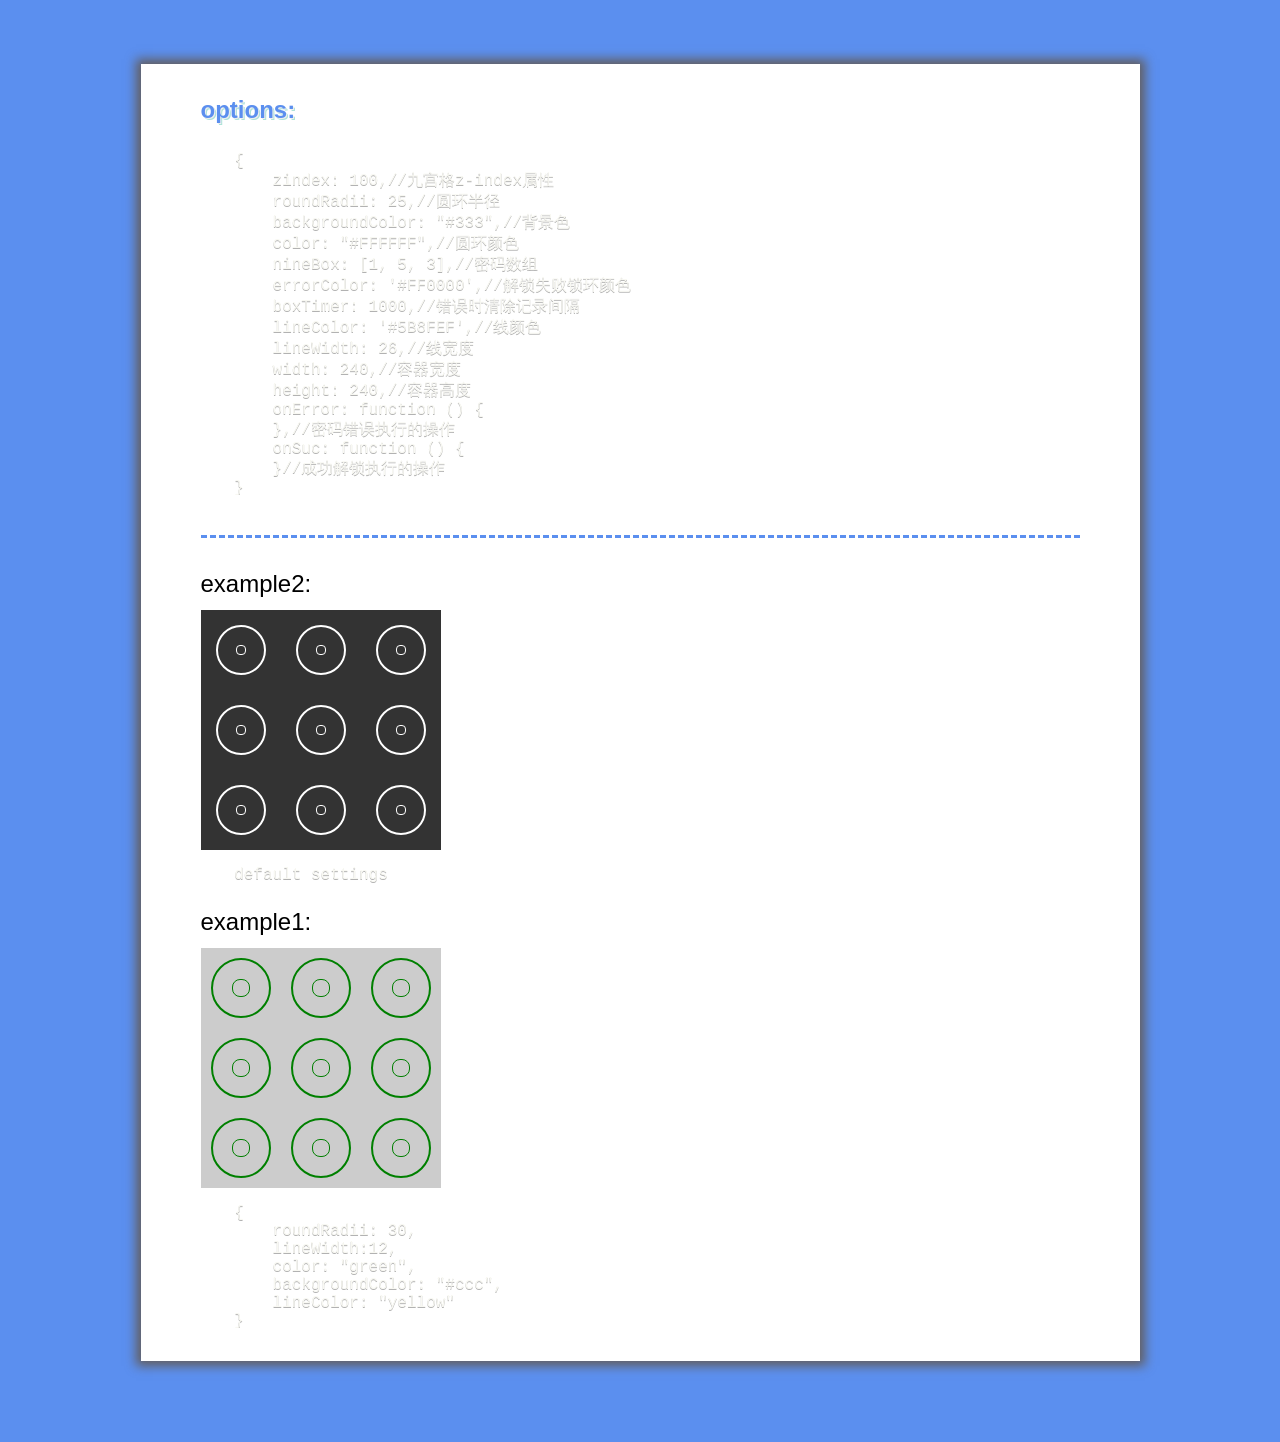
==== example.html @ a8216f03 "" ====
<!DOCTYPE html>
<html lang="zh-cn">
<head>
    <title>example</title>
    <meta charset="utf-8"/>
    <meta name="viewport"
          content="width=device-width, initial-scale=1.0, user-scalable=no, minimum-scale=1.0, maximum-scale=1.0"/>
    <meta name="apple-mobile-web-app-capable" content="yes"/>
    <meta name="apple-mobile-web-app-status-bar-style" content="black"/>
    <meta name="format-detection" content="telephone=no"/>
    <meta http-equiv="Content-Type" content="text/html; charset=gb2312"/>
    <meta name="keywords" content="tt-cc"/>
    <meta name="description" content="tt-cc"/>
    <meta http-equiv="Cache-Control" content="no-transform "/>
    <link rel="shortcut icon" href="./favicon.ico">
    <link rel="bookmark" href="./favicon.ico">

    <link rel="stylesheet" href="http://yui.yahooapis.com/pure/0.6.0/base-min.css">
    <script type="text/javascript" src="http://code.jquery.com/jquery-1.11.3.min.js"></script>

    <script src="src/js/NineBox.js"></script>

    <!-- code highlight-->
    <script type="text/javascript" src="third-lib/prism/prism.js"></script>
    <link href="third-lib/prism/prism.css" type="text/css" rel="stylesheet"/>

    <style type="text/css">
        body {
            background-color: #5B8FEF;
            font-size: 1em;
            font-family:  Lato, "Microsoft YaHei", sans-serif;
        }

        pre {
            overflow: hidden !important;
            padding: 0 !important;
            padding-top: 20px !important;
        }

        code {
            display: block;
            padding: 0;
            margin: -50px -120px;
        }

        .paper-container {
            margin: 0 auto;
            width: 80%;
            max-width: 999px;
        }

        .paper-wrapper {
            width: 100%;
            padding: 20px 60px;
            background-color: #fff;
            margin: 4em 0;
            box-shadow: 0 0 10px 5px #635E5E;
            position: relative;
            box-sizing: border-box;
        }

        .paper-title {
            width: 100%;
            position: relative;
            overflow: hidden;
            font-size: 1.5em;
            padding: 0.5em 0;
        }

        .paper-specil {
            color: #5B8FEF;
            font-weight: bold;
            text-shadow: 1px 1px #efefef, 2px 2px #aee2d9;
        }

        .paper-sep {
            border-bottom: 3px dashed #5B8FEF;
            margin: 40px 0 20px;
        }

        .paper-div {
            width: 100%;
            position: relative;
        }
    </style>
</head>
<body>
<div class="paper-container">
    <div class="paper-wrapper">
        <div class="paper-title paper-specil">options:</div>
        <pre>
            <code class="language-javascript">
                {
                    zindex: 100,//九宫格z-index属性
                    roundRadii: 25,//圆环半径
                    backgroundColor: "#333",//背景色
                    color: "#FFFFFF",//圆环颜色
                    nineBox: [1, 5, 3],//密码数组
                    errorColor: '#FF0000',//解锁失败锁环颜色
                    boxTimer: 1000,//错误时清除记录间隔
                    lineColor: '#5B8FEF',//线颜色
                    lineWidth: 26,//线宽度
                    width: 240,//容器宽度
                    height: 240,//容器高度
                    onError: function () {
                    },//密码错误执行的操作
                    onSuc: function () {
                    }//成功解锁执行的操作
                }
            </code>
        </pre>
        <div class="paper-sep"></div>

        <div class="paper-title">example2:</div>
        <div id="demo1"></div>
        <pre>
            <code class="language-javascript">
                default settings
            </code>
        </pre>

        <div class="paper-title">example1:</div>
        <div id="demo2"></div>
        <pre>
            <code class="language-javascript">
                {
                    roundRadii: 30,
                    lineWidth:12,
                    color: "green",
                    backgroundColor: "#ccc",
                    lineColor: "yellow"
                }
            </code>
        </pre>
    </div>
</div>
<script type="text/javascript">
    $("#demo1").nineBox({
        onSuc: function () {
            console.log("suc")
        },
        onError: function () {
            console.log("wrong")
        }
    });
    $("#demo2").nineBox({
        roundRadii: 30,
        lineWidth:12,
        color: "green",
        backgroundColor: "#ccc",
        lineColor: "yellow",
        onSuc: function () {
            console.log("suc")
        },
        onError: function () {
            console.log("wrong")
        }
    })
</script>
</body>
</html>
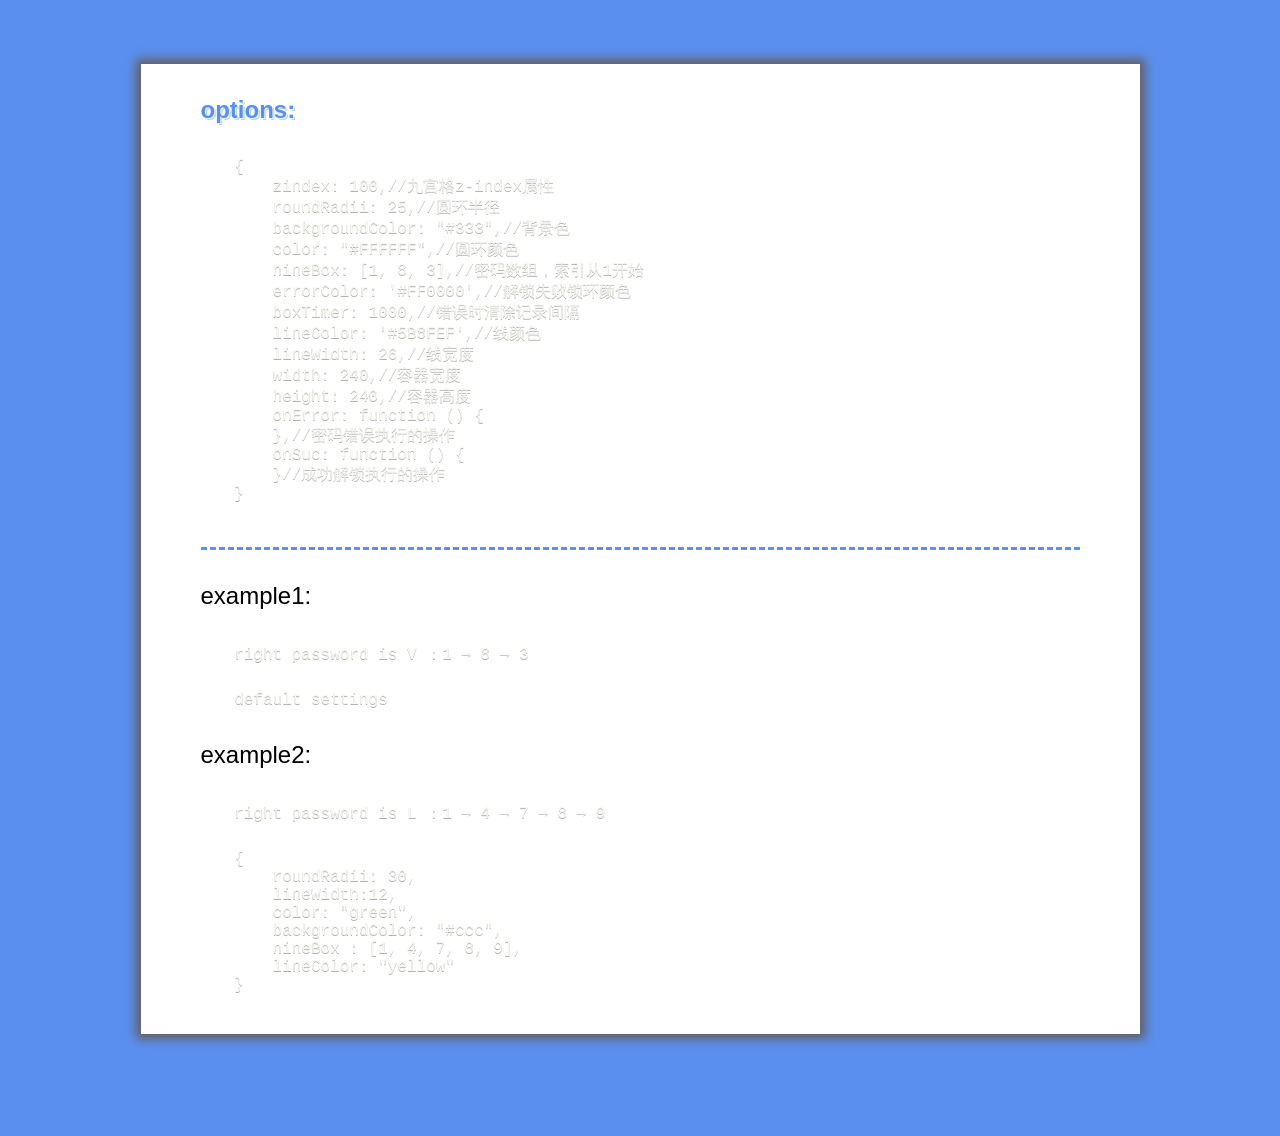
==== commit 94f542ad: "" ====
--- a/example.html
+++ b/example.html
@@ -15,8 +15,8 @@
     <link rel="shortcut icon" href="./favicon.ico">
     <link rel="bookmark" href="./favicon.ico">
 
-    <link rel="stylesheet" href="http://yui.yahooapis.com/pure/0.6.0/base-min.css">
-    <script type="text/javascript" src="http://code.jquery.com/jquery-1.11.3.min.js"></script>
+    <link rel="stylesheet" href="third-lib/base-min.css">
+    <script type="text/javascript" src="third-lib/jquery-1.11.3.min.js"></script>
 
     <script src="src/js/NineBox.js"></script>
 
@@ -29,6 +29,8 @@
             background-color: #5B8FEF;
             font-size: 1em;
             font-family:  Lato, "Microsoft YaHei", sans-serif;
+            -webkit-user-select: none;
+            user-select: none;
         }
 
         pre {
@@ -95,7 +97,7 @@
                     roundRadii: 25,//圆环半径
                     backgroundColor: "#333",//背景色
                     color: "#FFFFFF",//圆环颜色
-                    nineBox: [1, 5, 3],//密码数组
+                    nineBox: [1, 8, 3],//密码数组，索引从1开始
                     errorColor: '#FF0000',//解锁失败锁环颜色
                     boxTimer: 1000,//错误时清除记录间隔
                     lineColor: '#5B8FEF',//线颜色
@@ -111,7 +113,12 @@
         </pre>
         <div class="paper-sep"></div>
 
-        <div class="paper-title">example2:</div>
+        <div class="paper-title">example1:</div>
+        <pre>
+            <code class="language-javascript">
+                right password is V ：1 → 8 → 3
+            </code>
+        </pre>
         <div id="demo1"></div>
         <pre>
             <code class="language-javascript">
@@ -119,7 +126,12 @@
             </code>
         </pre>
 
-        <div class="paper-title">example1:</div>
+        <div class="paper-title">example2:</div>
+        <pre>
+            <code class="language-javascript">
+                right password is L ：1 → 4 → 7 → 8 → 9
+            </code>
+        </pre>
         <div id="demo2"></div>
         <pre>
             <code class="language-javascript">
@@ -128,6 +140,7 @@
                     lineWidth:12,
                     color: "green",
                     backgroundColor: "#ccc",
+                    nineBox : [1, 4, 7, 8, 9],
                     lineColor: "yellow"
                 }
             </code>
@@ -137,7 +150,7 @@
 <script type="text/javascript">
     $("#demo1").nineBox({
         onSuc: function () {
-            console.log("suc")
+            alert("suc")
         },
         onError: function () {
             console.log("wrong")
@@ -145,12 +158,13 @@
     });
     $("#demo2").nineBox({
         roundRadii: 30,
-        lineWidth:12,
+        lineWidth:24,
         color: "green",
         backgroundColor: "#ccc",
         lineColor: "yellow",
+        nineBox : [1, 4, 7, 8, 9],
         onSuc: function () {
-            console.log("suc")
+            alert("suc")
         },
         onError: function () {
             console.log("wrong")
--- a/third-lib/base-min.css
+++ b/third-lib/base-min.css
@@ -0,0 +1,11 @@
+/*!
+Pure v0.6.0
+Copyright 2014 Yahoo! Inc. All rights reserved.
+Licensed under the BSD License.
+https://github.com/yahoo/pure/blob/master/LICENSE.md
+*/
+/*!
+normalize.css v^3.0 | MIT License | git.io/normalize
+Copyright (c) Nicolas Gallagher and Jonathan Neal
+*/
+/*! normalize.css v3.0.2 | MIT License | git.io/normalize */html{font-family:sans-serif;-ms-text-size-adjust:100%;-webkit-text-size-adjust:100%}body{margin:0}article,aside,details,figcaption,figure,footer,header,hgroup,main,menu,nav,section,summary{display:block}audio,canvas,progress,video{display:inline-block;vertical-align:baseline}audio:not([controls]){display:none;height:0}[hidden],template{display:none}a{background-color:transparent}a:active,a:hover{outline:0}abbr[title]{border-bottom:1px dotted}b,strong{font-weight:700}dfn{font-style:italic}h1{font-size:2em;margin:.67em 0}mark{background:#ff0;color:#000}small{font-size:80%}sub,sup{font-size:75%;line-height:0;position:relative;vertical-align:baseline}sup{top:-.5em}sub{bottom:-.25em}img{border:0}svg:not(:root){overflow:hidden}figure{margin:1em 40px}hr{-moz-box-sizing:content-box;box-sizing:content-box;height:0}pre{overflow:auto}code,kbd,pre,samp{font-family:monospace,monospace;font-size:1em}button,input,optgroup,select,textarea{color:inherit;font:inherit;margin:0}button{overflow:visible}button,select{text-transform:none}button,html input[type=button],input[type=reset],input[type=submit]{-webkit-appearance:button;cursor:pointer}button[disabled],html input[disabled]{cursor:default}button::-moz-focus-inner,input::-moz-focus-inner{border:0;padding:0}input{line-height:normal}input[type=checkbox],input[type=radio]{box-sizing:border-box;padding:0}input[type=number]::-webkit-inner-spin-button,input[type=number]::-webkit-outer-spin-button{height:auto}input[type=search]{-webkit-appearance:textfield;-moz-box-sizing:content-box;-webkit-box-sizing:content-box;box-sizing:content-box}input[type=search]::-webkit-search-cancel-button,input[type=search]::-webkit-search-decoration{-webkit-appearance:none}fieldset{border:1px solid silver;margin:0 2px;padding:.35em .625em .75em}legend{border:0;padding:0}textarea{overflow:auto}optgroup{font-weight:700}table{border-collapse:collapse;border-spacing:0}td,th{padding:0}.hidden,[hidden]{display:none!important}.pure-img{max-width:100%;height:auto;display:block}
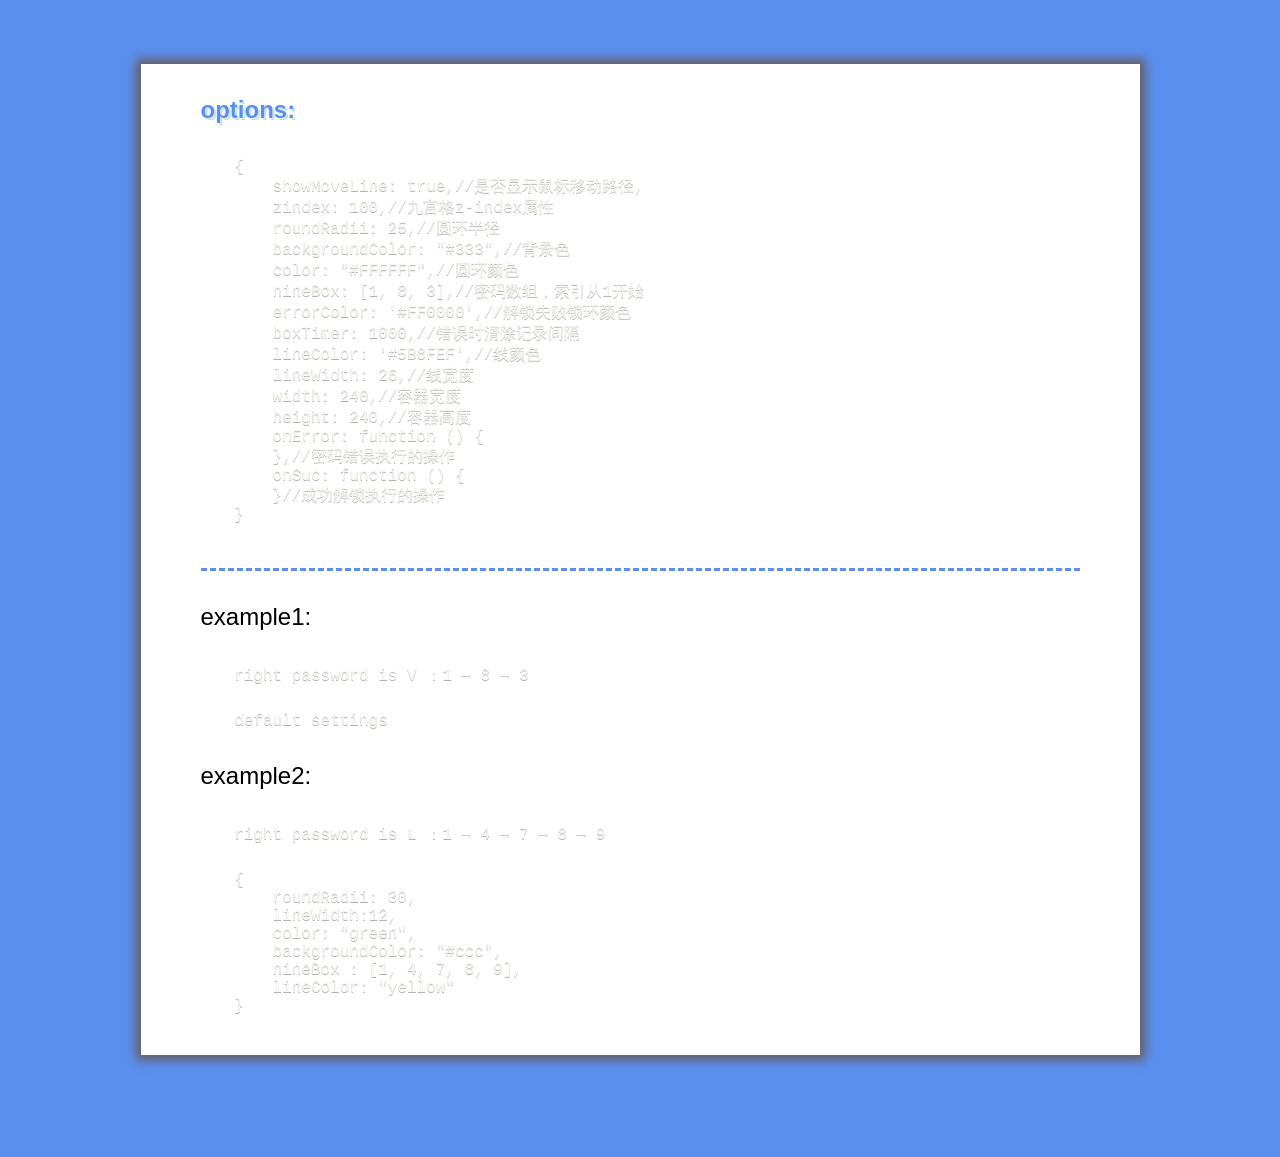
==== commit 616a8c48: "" ====
--- a/example.html
+++ b/example.html
@@ -93,6 +93,7 @@
         <pre>
             <code class="language-javascript">
                 {
+                    showMoveLine: true,//是否显示鼠标移动路径,
                     zindex: 100,//九宫格z-index属性
                     roundRadii: 25,//圆环半径
                     backgroundColor: "#333",//背景色
@@ -157,6 +158,7 @@
         }
     });
     $("#demo2").nineBox({
+        height : 300,
         roundRadii: 30,
         lineWidth:24,
         color: "green",
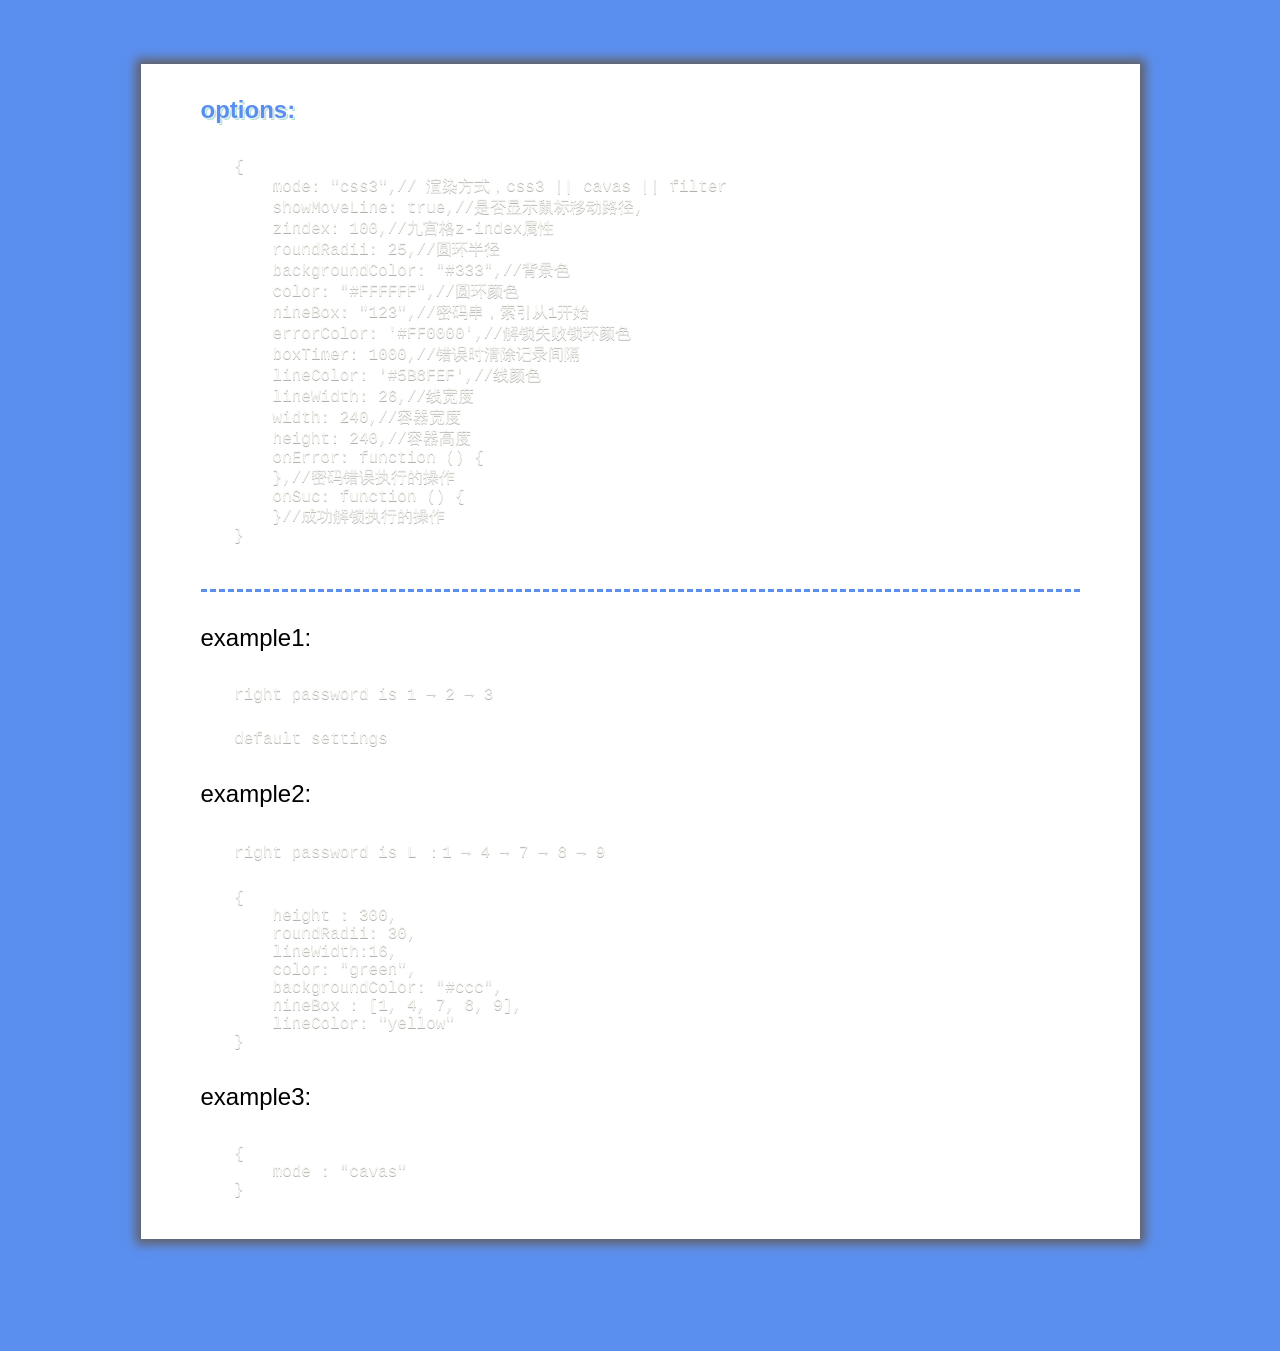
==== commit faeda9e9: "add cavas mode" ====
--- a/example.html
+++ b/example.html
@@ -93,12 +93,13 @@
         <pre>
             <code class="language-javascript">
                 {
+                    mode: "css3",// 渲染方式，css3 || cavas || filter
                     showMoveLine: true,//是否显示鼠标移动路径,
                     zindex: 100,//九宫格z-index属性
                     roundRadii: 25,//圆环半径
                     backgroundColor: "#333",//背景色
                     color: "#FFFFFF",//圆环颜色
-                    nineBox: [1, 8, 3],//密码数组，索引从1开始
+                    nineBox: "123",//密码串，索引从1开始
                     errorColor: '#FF0000',//解锁失败锁环颜色
                     boxTimer: 1000,//错误时清除记录间隔
                     lineColor: '#5B8FEF',//线颜色
@@ -117,7 +118,7 @@
         <div class="paper-title">example1:</div>
         <pre>
             <code class="language-javascript">
-                right password is V ：1 → 8 → 3
+                right password is 1 → 2 → 3
             </code>
         </pre>
         <div id="demo1"></div>
@@ -137,12 +138,23 @@
         <pre>
             <code class="language-javascript">
                 {
+                    height : 300,
                     roundRadii: 30,
-                    lineWidth:12,
+                    lineWidth:16,
                     color: "green",
                     backgroundColor: "#ccc",
                     nineBox : [1, 4, 7, 8, 9],
                     lineColor: "yellow"
+                }
+            </code>
+        </pre>
+
+        <div class="paper-title">example3:</div>
+        <div id="demo3"></div>
+        <pre>
+            <code class="language-javascript">
+                {
+                    mode : "cavas"
                 }
             </code>
         </pre>
@@ -160,11 +172,20 @@
     $("#demo2").nineBox({
         height : 300,
         roundRadii: 30,
-        lineWidth:24,
+        lineWidth:16,
         color: "green",
         backgroundColor: "#ccc",
         lineColor: "yellow",
-        nineBox : [1, 4, 7, 8, 9],
+        nineBox : "14789",
+        onSuc: function () {
+            alert("suc")
+        },
+        onError: function () {
+            console.log("wrong")
+        }
+    });
+    $("#demo3").nineBox({
+        mode : "cavas",
         onSuc: function () {
             alert("suc")
         },
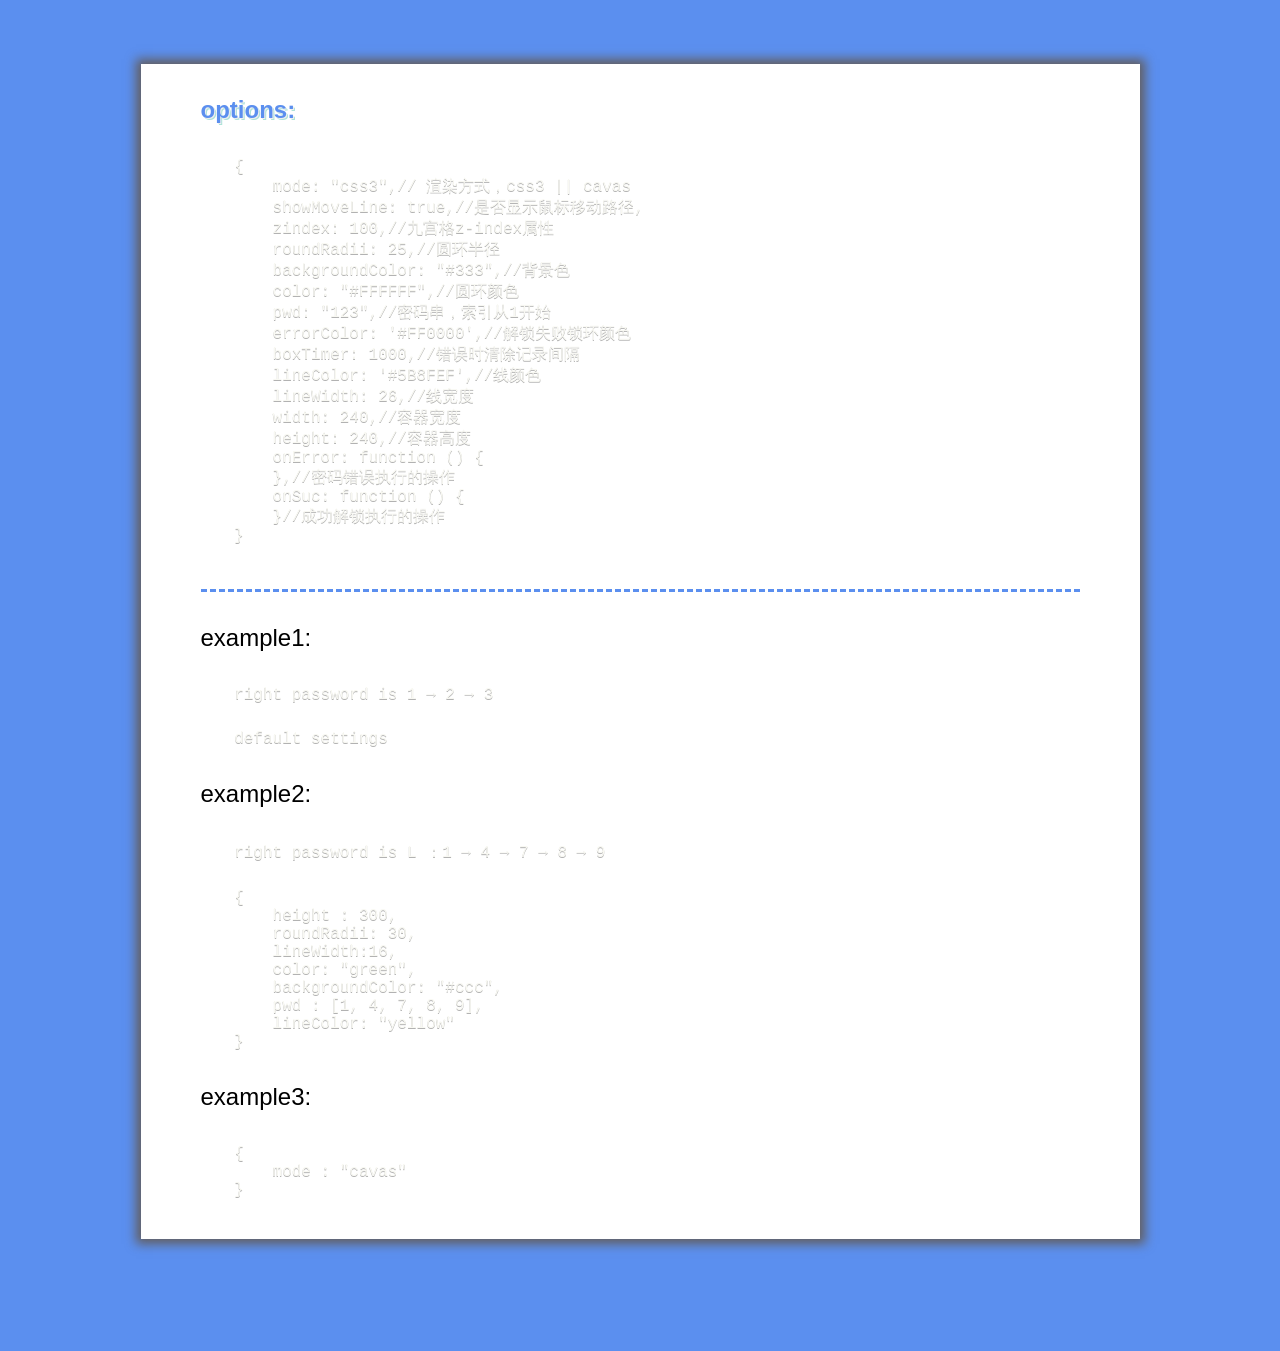
==== commit 48e5f4ff: "remove filter mode(ie < 9)" ====
--- a/example.html
+++ b/example.html
@@ -93,13 +93,13 @@
         <pre>
             <code class="language-javascript">
                 {
-                    mode: "css3",// 渲染方式，css3 || cavas || filter
+                    mode: "css3",// 渲染方式，css3 || cavas
                     showMoveLine: true,//是否显示鼠标移动路径,
                     zindex: 100,//九宫格z-index属性
                     roundRadii: 25,//圆环半径
                     backgroundColor: "#333",//背景色
                     color: "#FFFFFF",//圆环颜色
-                    nineBox: "123",//密码串，索引从1开始
+                    pwd: "123",//密码串，索引从1开始
                     errorColor: '#FF0000',//解锁失败锁环颜色
                     boxTimer: 1000,//错误时清除记录间隔
                     lineColor: '#5B8FEF',//线颜色
@@ -143,7 +143,7 @@
                     lineWidth:16,
                     color: "green",
                     backgroundColor: "#ccc",
-                    nineBox : [1, 4, 7, 8, 9],
+                    pwd : [1, 4, 7, 8, 9],
                     lineColor: "yellow"
                 }
             </code>
@@ -176,7 +176,7 @@
         color: "green",
         backgroundColor: "#ccc",
         lineColor: "yellow",
-        nineBox : "14789",
+        pwd : "14789",
         onSuc: function () {
             alert("suc")
         },
